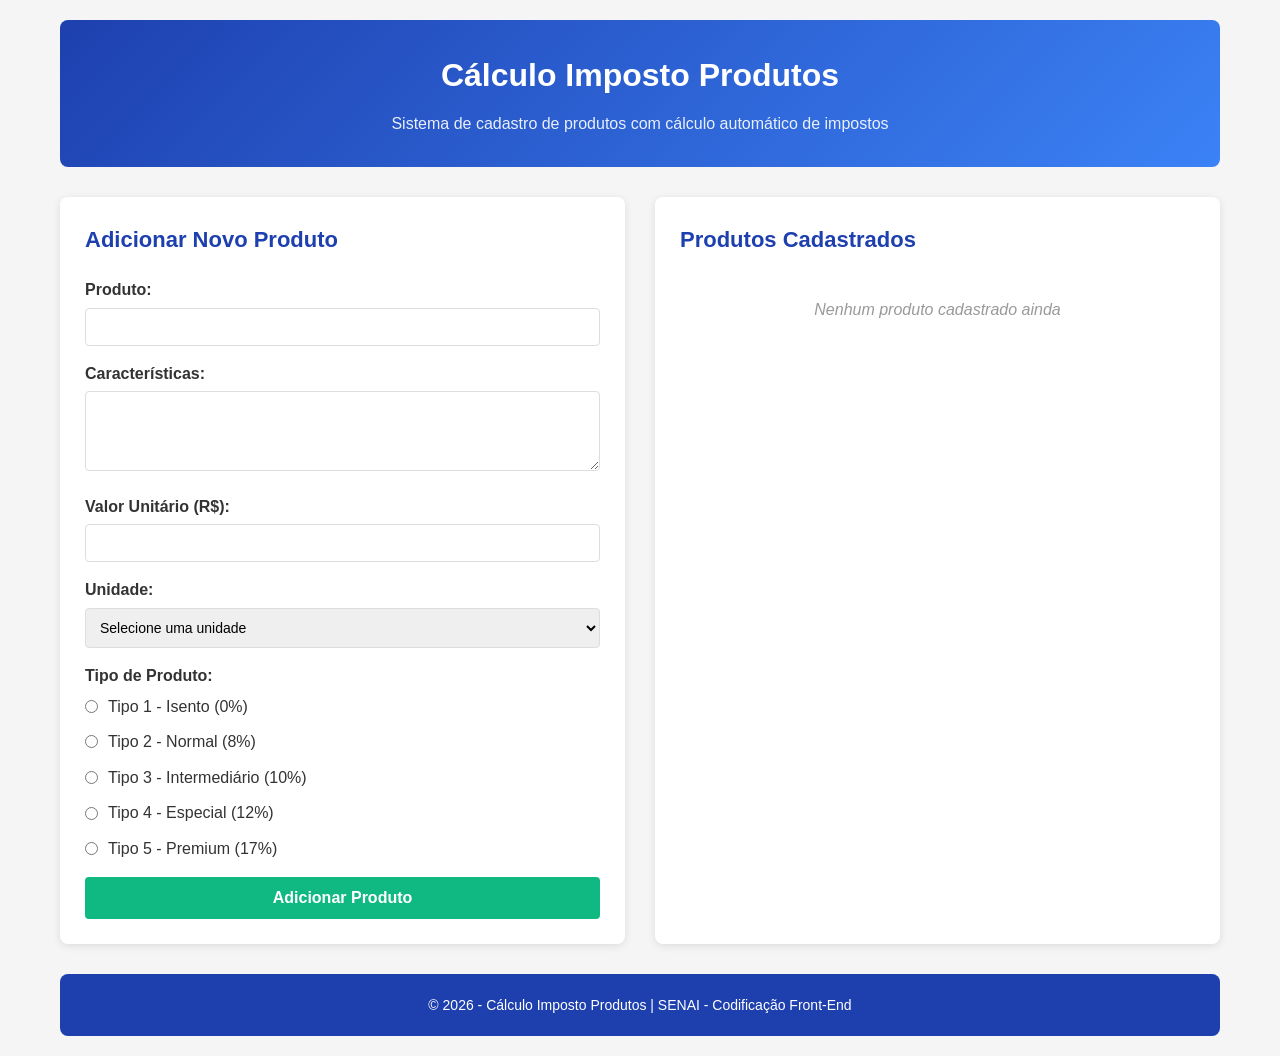
==== index.html @ c7720da0 "Initial commit: estrutura básica do projeto" ====
<!DOCTYPE html>
<html lang="pt-BR">
<head>
    <meta charset="UTF-8">
    <meta name="viewport" content="width=device-width, initial-scale=1.0">
    <title>Cálculo Imposto Produtos</title>
    <link rel="stylesheet" href="css/style.css">
</head>
<body>
    <div class="container">
        <header>
            <h1>Cálculo Imposto Produtos</h1>
            <p>Sistema de cadastro de produtos com cálculo automático de impostos</p>
        </header>

        <main>
            <section class="form-section">
                <h2>Adicionar Novo Produto</h2>
                <form id="produtoForm">
                    <div class="form-group">
                        <label for="produto">Produto:</label>
                        <input type="text" id="produto" name="produto" required>
                    </div>

                    <div class="form-group">
                        <label for="caracteristicas">Características:</label>
                        <textarea id="caracteristicas" name="caracteristicas" required></textarea>
                    </div>

                    <div class="form-group">
                        <label for="valorUnitario">Valor Unitário (R$):</label>
                        <input type="number" id="valorUnitario" name="valorUnitario" step="0.01" min="0" required>
                    </div>

                    <div class="form-group">
                        <label for="unidade">Unidade:</label>
                        <select id="unidade" name="unidade" required>
                            <option value="">Selecione uma unidade</option>
                            <option value="UN">UN - Unidade</option>
                            <option value="KG">KG - Quilograma</option>
                            <option value="L">L - Litro</option>
                            <option value="M">M - Metro</option>
                            <option value="CX">CX - Caixa</option>
                        </select>
                    </div>

                    <div class="form-group">
                        <label>Tipo de Produto:</label>
                        <div class="radio-group">
                            <label><input type="radio" name="tipo" value="1" required> Tipo 1 - Isento (0%)</label>
                            <label><input type="radio" name="tipo" value="2" required> Tipo 2 - Normal (8%)</label>
                            <label><input type="radio" name="tipo" value="3" required> Tipo 3 - Intermediário (10%)</label>
                            <label><input type="radio" name="tipo" value="4" required> Tipo 4 - Especial (12%)</label>
                            <label><input type="radio" name="tipo" value="5" required> Tipo 5 - Premium (17%)</label>
                        </div>
                    </div>

                    <button type="submit" class="btn-submit">Adicionar Produto</button>
                </form>
            </section>

            <section class="list-section">
                <h2>Produtos Cadastrados</h2>
                <div id="listaProdutos" class="lista-produtos">
                    <p class="vazio">Nenhum produto cadastrado ainda</p>
                </div>
            </section>
        </main>

        <footer>
            <p>&copy; 2026 - Cálculo Imposto Produtos | SENAI - Codificação Front-End</p>
        </footer>
    </div>

    <script src="js/script.js"></script>
</body>
</html>
---- css/style.css ----
* {
    margin: 0;
    padding: 0;
    box-sizing: border-box;
}

body {
    font-family: Arial, sans-serif;
    background-color: #f5f5f5;
    color: #333;
    line-height: 1.6;
}

.container {
    max-width: 1200px;
    margin: 0 auto;
    padding: 20px;
}

header {
    background: linear-gradient(135deg, #1e40af 0%, #3b82f6 100%);
    color: white;
    padding: 30px 20px;
    border-radius: 8px;
    margin-bottom: 30px;
    text-align: center;
}

header h1 {
    font-size: 32px;
    margin-bottom: 10px;
}

header p {
    font-size: 16px;
    opacity: 0.9;
}

main {
    display: grid;
    grid-template-columns: 1fr 1fr;
    gap: 30px;
    margin-bottom: 30px;
}

@media (max-width: 768px) {
    main {
        grid-template-columns: 1fr;
    }
}

.form-section,
.list-section {
    background: white;
    padding: 25px;
    border-radius: 8px;
    box-shadow: 0 2px 8px rgba(0, 0, 0, 0.1);
}

h2 {
    color: #1e40af;
    margin-bottom: 20px;
    font-size: 22px;
}

.form-group {
    margin-bottom: 15px;
}

label {
    display: block;
    margin-bottom: 5px;
    font-weight: bold;
    color: #333;
}

input[type="text"],
input[type="number"],
textarea,
select {
    width: 100%;
    padding: 10px;
    border: 1px solid #ddd;
    border-radius: 4px;
    font-family: Arial, sans-serif;
    font-size: 14px;
}

input[type="text"]:focus,
input[type="number"]:focus,
textarea:focus,
select:focus {
    outline: none;
    border-color: #1e40af;
    box-shadow: 0 0 5px rgba(30, 64, 175, 0.3);
}

textarea {
    resize: vertical;
    min-height: 80px;
}

.radio-group {
    display: flex;
    flex-direction: column;
    gap: 10px;
}

.radio-group label {
    display: flex;
    align-items: center;
    margin-bottom: 0;
    font-weight: normal;
}

.radio-group input[type="radio"] {
    width: auto;
    margin-right: 10px;
    margin-bottom: 0;
}

.btn-submit {
    width: 100%;
    padding: 12px;
    background-color: #10b981;
    color: white;
    border: none;
    border-radius: 4px;
    font-size: 16px;
    font-weight: bold;
    cursor: pointer;
    transition: background-color 0.3s;
}

.btn-submit:hover {
    background-color: #059669;
}

.btn-submit:active {
    transform: scale(0.98);
}

.lista-produtos {
    display: flex;
    flex-direction: column;
    gap: 15px;
}

.vazio {
    text-align: center;
    color: #999;
    padding: 20px;
    font-style: italic;
}

.produto-item {
    border: 2px solid #ddd;
    border-radius: 4px;
    padding: 15px;
    background-color: #fafafa;
    animation: slideIn 0.3s ease-out;
}

.produto-item.isento {
    border-left: 5px solid #10b981;
    background-color: #f0fdf4;
}

@keyframes slideIn {
    from {
        opacity: 0;
        transform: translateY(10px);
    }
    to {
        opacity: 1;
        transform: translateY(0);
    }
}

@keyframes slideOut {
    from {
        opacity: 1;
        transform: translateX(0);
    }
    to {
        opacity: 0;
        transform: translateX(-100%);
    }
}

.produto-item.removendo {
    animation: slideOut 0.3s ease-out forwards;
}

.produto-nome {
    font-size: 18px;
    font-weight: bold;
    color: #1e40af;
    margin-bottom: 8px;
}

.produto-tipo {
    display: inline-block;
    background-color: #f97316;
    color: white;
    padding: 4px 8px;
    border-radius: 3px;
    font-size: 12px;
    margin-bottom: 10px;
}

.produto-tipo.isento {
    background-color: #10b981;
}

.produto-caracteristicas {
    color: #666;
    font-style: italic;
    margin-bottom: 10px;
    font-size: 14px;
}

.produto-info {
    display: grid;
    grid-template-columns: 1fr 1fr;
    gap: 10px;
    margin-bottom: 10px;
    font-size: 14px;
}

@media (max-width: 480px) {
    .produto-info {
        grid-template-columns: 1fr;
    }
}

.info-item {
    display: flex;
    justify-content: space-between;
}

.info-label {
    font-weight: bold;
    color: #333;
}

.info-valor {
    color: #666;
}

.quantidade-container {
    display: flex;
    align-items: center;
    gap: 10px;
    margin: 10px 0;
}

.quantidade-container label {
    margin-bottom: 0;
    font-weight: bold;
    min-width: 100px;
}

.quantidade-container input {
    width: 80px;
    padding: 8px;
    border: 1px solid #ddd;
    border-radius: 4px;
}

.calculos {
    background-color: #f0f9ff;
    padding: 10px;
    border-radius: 4px;
    margin: 10px 0;
    font-size: 14px;
}

.calculo-linha {
    display: flex;
    justify-content: space-between;
    margin-bottom: 5px;
}

.calculo-linha:last-child {
    margin-bottom: 0;
    border-top: 1px solid #ddd;
    padding-top: 5px;
    margin-top: 5px;
    font-weight: bold;
    color: #1e40af;
}

.btn-remover {
    width: 100%;
    padding: 10px;
    background-color: #ef4444;
    color: white;
    border: none;
    border-radius: 4px;
    cursor: pointer;
    font-size: 14px;
    font-weight: bold;
    transition: background-color 0.3s;
}

.btn-remover:hover {
    background-color: #dc2626;
}

footer {
    background-color: #1e40af;
    color: white;
    text-align: center;
    padding: 20px;
    border-radius: 8px;
    margin-top: 30px;
}

footer p {
    margin: 0;
    font-size: 14px;
}
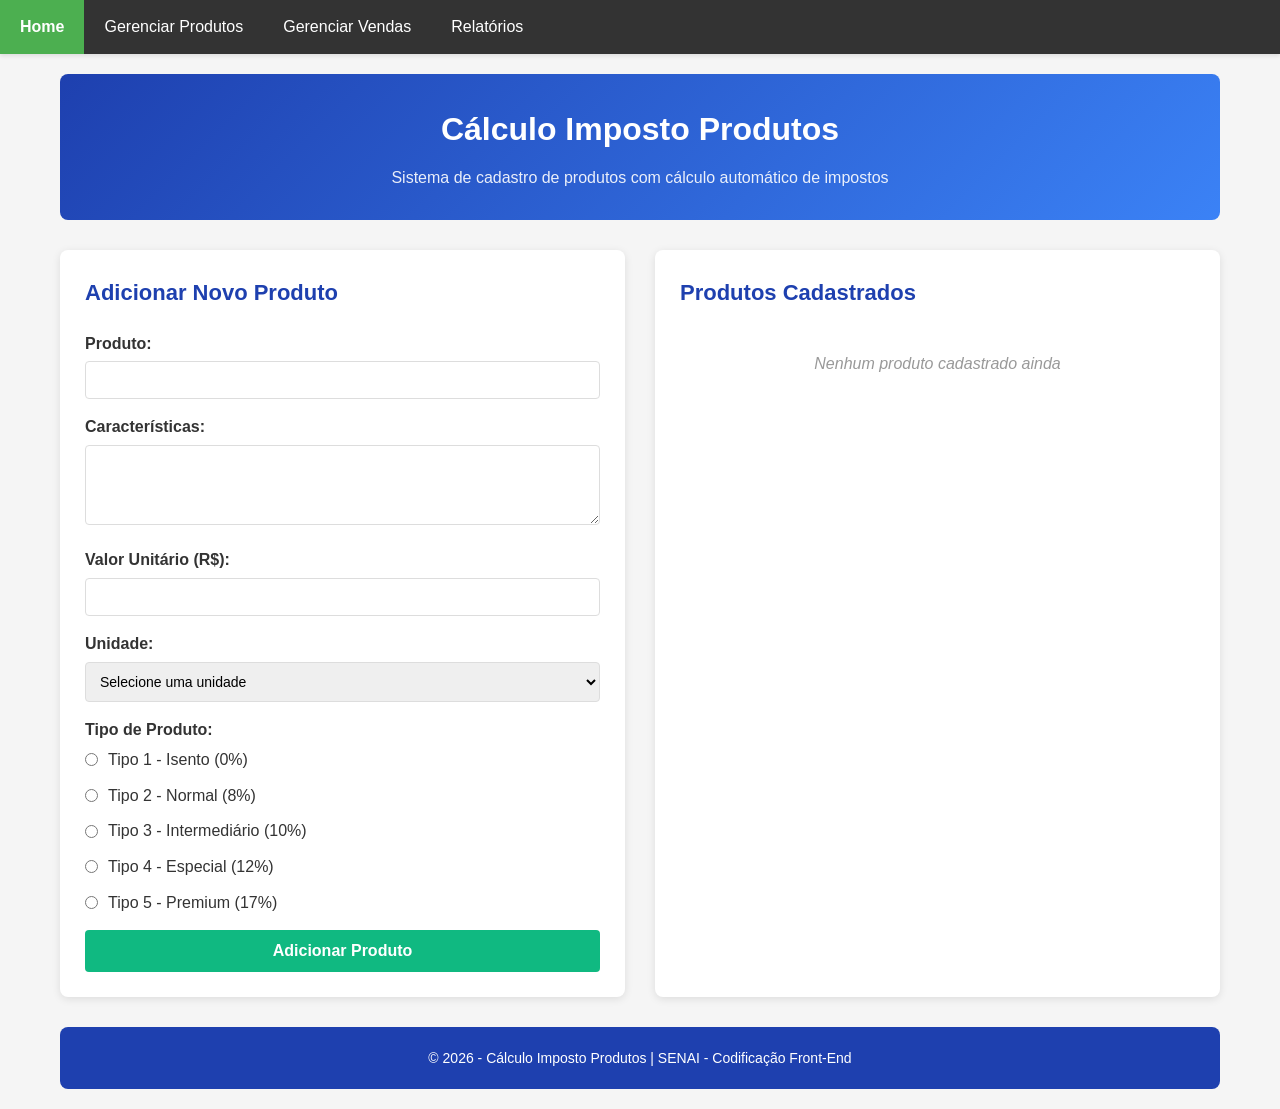
==== commit af46df19: "feat: adicionar navegação entre todas as páginas" ====
--- a/index.html
+++ b/index.html
@@ -5,8 +5,68 @@
     <meta name="viewport" content="width=device-width, initial-scale=1.0">
     <title>Cálculo Imposto Produtos</title>
     <link rel="stylesheet" href="css/style.css">
+    <style>
+        nav {
+            background-color: #333;
+            padding: 0;
+            margin: 0;
+            box-shadow: 0 2px 4px rgba(0,0,0,0.1);
+        }
+
+        nav ul {
+            list-style: none;
+            display: flex;
+            margin: 0;
+            padding: 0;
+            flex-wrap: wrap;
+        }
+
+        nav li {
+            margin: 0;
+        }
+
+        nav a {
+            display: block;
+            color: white;
+            text-align: center;
+            padding: 14px 20px;
+            text-decoration: none;
+            font-size: 16px;
+            transition: background-color 0.3s;
+        }
+
+        nav a:hover {
+            background-color: #4CAF50;
+        }
+
+        nav a.ativo {
+            background-color: #4CAF50;
+            font-weight: bold;
+        }
+
+        @media (max-width: 768px) {
+            nav ul {
+                flex-direction: column;
+            }
+
+            nav a {
+                padding: 10px 15px;
+                font-size: 14px;
+            }
+        }
+    </style>
 </head>
 <body>
+    <!-- Navegação -->
+    <nav>
+        <ul>
+            <li><a href="index.html" class="ativo">Home</a></li>
+            <li><a href="produtos.html">Gerenciar Produtos</a></li>
+            <li><a href="vendas.html">Gerenciar Vendas</a></li>
+            <li><a href="relatorios.html">Relatórios</a></li>
+        </ul>
+    </nav>
+
     <div class="container">
         <header>
             <h1>Cálculo Imposto Produtos</h1>
